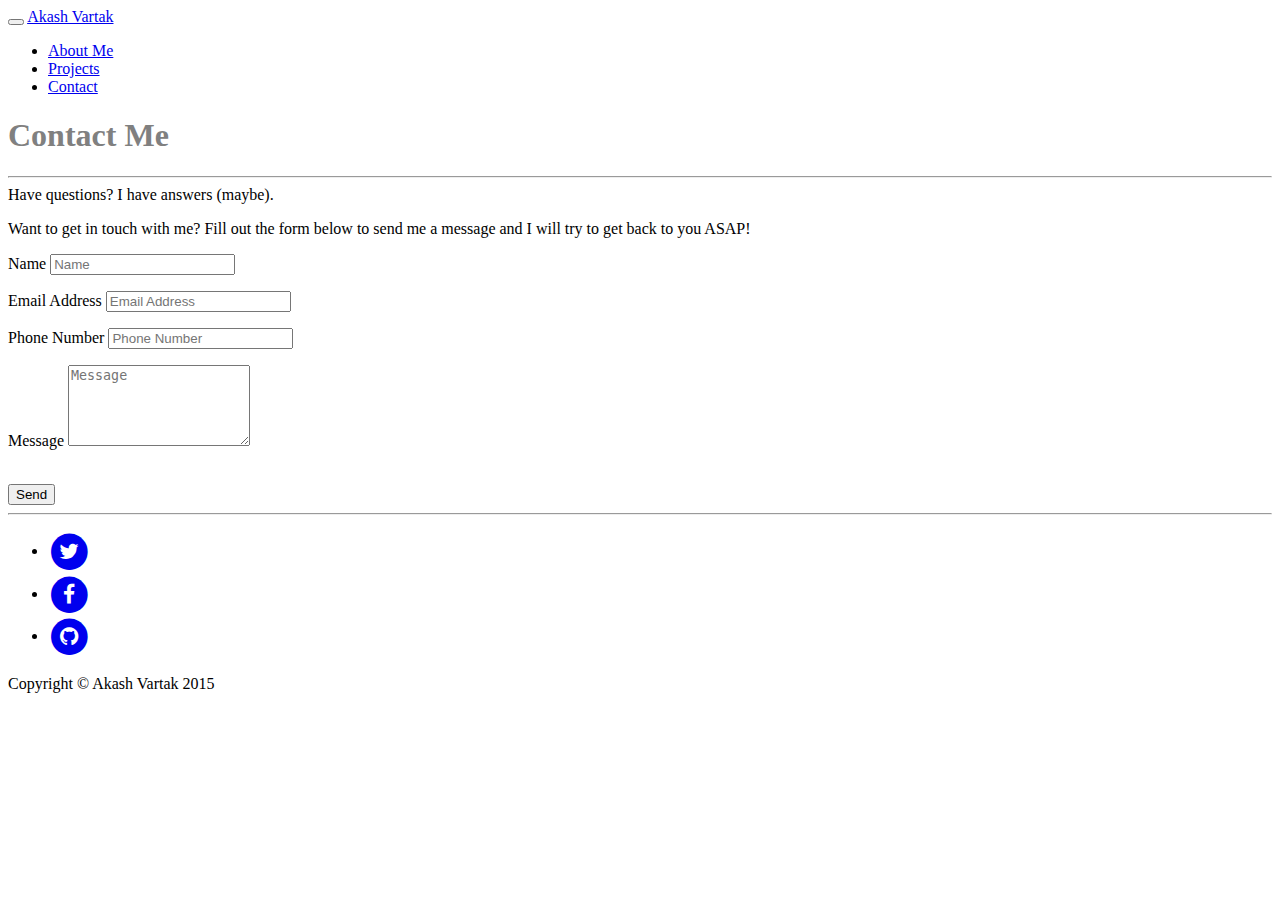
==== contact.html @ 38c2e5da "adding index, project, contact html files and updated readme." ====
<!DOCTYPE html>
<html lang="en">

<head>

    <meta charset="utf-8">
    <meta http-equiv="X-UA-Compatible" content="IE=edge">
    <meta name="viewport" content="width=device-width, initial-scale=1">
    <meta name="description" content="">
    <meta name="author" content="">

    <title>Contact Akash</title>

    <link href="css/bootstrap.min.css" rel="stylesheet">

    <link href="css/mycss.min.css" rel="stylesheet">

    <link href="css/animate.css" rel="stylesheet">

    <link href="http://maxcdn.bootstrapcdn.com/font-awesome/4.1.0/css/font-awesome.min.css" rel="stylesheet" type="text/css">
    <link href='http://fonts.googleapis.com/css?family=Lora:400,700,400italic,700italic' rel='stylesheet' type='text/css'>
    <link href='http://fonts.googleapis.com/css?family=Open+Sans:300italic,400italic,600italic,700italic,800italic,400,300,600,700,800' rel='stylesheet' type='text/css'>



</head>

<body>

    <nav class="navbar navbar-default navbar-custom navbar-fixed-top">
        <div class="container-fluid">
            <div class="navbar-header page-scroll">
                <button type="button" class="navbar-toggle" data-toggle="collapse" data-target="#bs-example-navbar-collapse-1">
                    <span class="sr-only">Toggle navigation</span>
                    <span class="icon-bar"></span>
                    <span class="icon-bar"></span>
                    <span class="icon-bar"></span>
                </button>
                <a class="navbar-brand animated wobble" href="index.html">Akash Vartak</a>
            </div>

            <div class="collapse navbar-collapse" id="bs-example-navbar-collapse-1">
                <ul class="nav navbar-nav navbar-right">
                    <li>
                        <a href="index.html" class="animated fadeInLeft">About Me</a>
                    </li>
                    <li>
                        <a href="projects.html" class="animated fadeInLeft">Projects</a>
                    </li>
                    <li>
                        <a href="contact.html" class="animated fadeInLeft">Contact</a>
                    </li>
                </ul>
            </div>
        </div>
    </nav>

    <header class="intro-header" style="background-image: url('img/contact-bg2.jpg')" id="homeheader2">
        <div class="container">
            <div class="row">
                <div class="col-lg-8 col-lg-offset-2 col-md-10 col-md-offset-1">
                    <div class="page-heading">
                        <h1 style="color:grey" class="animated swing">Contact Me</h1>
                        <hr class="small">
                        <span class="subheading" style="color:black">Have questions? I have answers (maybe).</span>
                    </div>
                </div>
            </div>
        </div>
    </header>

    <div class="container">
        <div class="row">
            <div class="col-lg-8 col-lg-offset-2 col-md-10 col-md-offset-1">
                <p>Want to get in touch with me? Fill out the form below to send me a message and I will try to get back to you ASAP!</p>
              
                <form name="sentMessage" id="contactForm" action="mail/contact_me.php" method="post" novalidate>
                    <div class="row control-group">
                        <div class="form-group col-xs-12 floating-label-form-group controls">
                            <label>Name</label>
                            <input type="text" class="form-control" placeholder="Name" id="name" required data-validation-required-message="Please enter your name.">
                            <p class="help-block text-danger"></p>
                        </div>
                    </div>
                    <div class="row control-group">
                        <div class="form-group col-xs-12 floating-label-form-group controls">
                            <label>Email Address</label>
                            <input type="email" class="form-control" placeholder="Email Address" id="email" required data-validation-required-message="Please enter your email address.">
                            <p class="help-block text-danger"></p>
                        </div>
                    </div>
                    <div class="row control-group">
                        <div class="form-group col-xs-12 floating-label-form-group controls">
                            <label>Phone Number</label>
                            <input type="tel" class="form-control" placeholder="Phone Number" id="phone" required data-validation-required-message="Please enter your phone number.">
                            <p class="help-block text-danger"></p>
                        </div>
                    </div>
                    <div class="row control-group">
                        <div class="form-group col-xs-12 floating-label-form-group controls">
                            <label>Message</label>
                            <textarea rows="5" class="form-control" placeholder="Message" id="message" required data-validation-required-message="Please enter a message."></textarea>
                            <p class="help-block text-danger"></p>
                        </div>
                    </div>
                    <br>
                    <div id="success"></div>
                    <div class="row">
                        <div class="form-group col-xs-12">
                            <button type="submit" class="btn btn-default">Send</button>
                        </div>
                    </div>
                </form>
            </div>
        </div>
    </div> 

    <hr>

    <!--<footer>-->
        <div class="container">
            <div class="row">
                <div class="col-lg-8 col-lg-offset-2 col-md-10 col-md-offset-1">
                    <ul class="list-inline text-center">
                        <li>
                            <a href="https://twitter.com/akash_vartak">
                                <span class="fa-stack fa-lg">
                                    <i class="fa fa-circle fa-stack-2x"></i>
                                    <i class="fa fa-twitter fa-stack-1x fa-inverse"></i>
                                </span>
                            </a>
                        </li>
                        <li>
                            <a href="https://www.facebook.com/akash.vartak.54">
                                <span class="fa-stack fa-lg">
                                    <i class="fa fa-circle fa-stack-2x"></i>
                                    <i class="fa fa-facebook fa-stack-1x fa-inverse"></i>
                                </span>
                            </a>
                        </li>
                        <li>
                            <a href="https://github.com/akash-vartak">
                                <span class="fa-stack fa-lg">
                                    <i class="fa fa-circle fa-stack-2x"></i>
                                    <i class="fa fa-github fa-stack-1x fa-inverse"></i>
                                </span>
                            </a>
                        </li>
                    </ul>
                    <p class="copyright text-muted">Copyright &copy; Akash Vartak 2015</p>
                </div>
            </div>
        </div>
    <!--</footer>-->

    <script src="js/jquery.js"></script>

    <script src="js/bootstrap.min.js"></script>

    <script src="js/myjs.min.js"></script>

</body>

</html>
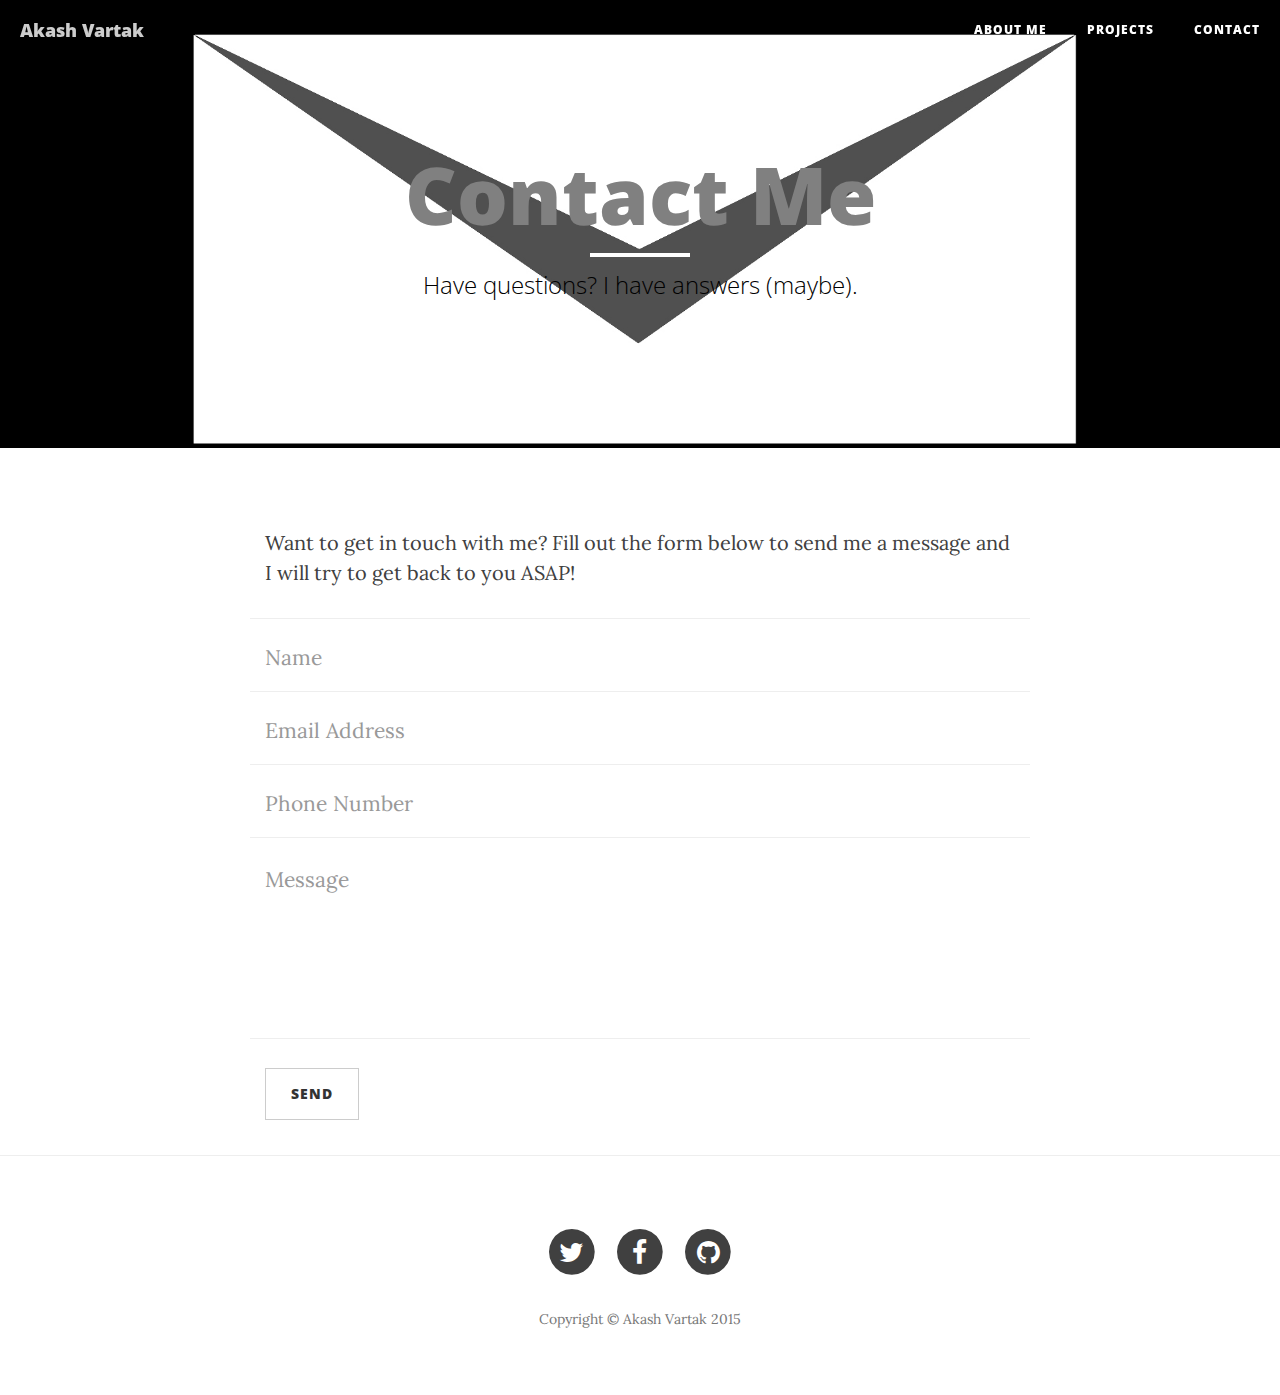
==== commit 7f03b385: "Added the source for the 'under construction' page. Also made changes." ====
--- a/contact.html
+++ b/contact.html
@@ -117,7 +117,7 @@
 
     <hr>
 
-    <!--<footer>-->
+    <footer>
         <div class="container">
             <div class="row">
                 <div class="col-lg-8 col-lg-offset-2 col-md-10 col-md-offset-1">
@@ -151,7 +151,7 @@
                 </div>
             </div>
         </div>
-    <!--</footer>-->
+    </footer>
 
     <script src="js/jquery.js"></script>
 
--- a/css/mycss.min.css
+++ b/css/mycss.min.css
@@ -0,0 +1,32 @@
+
+
+body{font-family:Lora,'Times New Roman',serif;font-size:20px;color:#404040}p{line-height:1.5;margin:30px 0}p a{text-decoration:underline}h1,h2,h3,h4,h5,h6{font-family:'Open Sans','Helvetica Neue',Helvetica,Arial,sans-serif;font-weight:800}a{color:#404040}a:hover,a:focus{color:#0085a1}a img:hover,a img:focus{cursor:zoom-in}blockquote{color:gray;font-style:italic}hr.small{max-width:100px;margin:15px auto;border-width:4px;border-color:#fff}.navbar-custom{position:absolute;top:0;left:0;width:100%;z-index:3;font-family:'Open Sans','Helvetica Neue',Helvetica,Arial,sans-serif}.navbar-custom .navbar-brand{font-weight:800}.navbar-custom .nav li a{text-transform:uppercase;font-size:12px;font-weight:800;letter-spacing:1px}@media only screen and (min-width:768px){.navbar-custom{background:0 0;border-bottom:1px solid transparent}.navbar-custom .navbar-brand{color:#fff;padding:20px}.navbar-custom .navbar-brand:hover,.navbar-custom .navbar-brand:focus{color:rgba(255,255,255,.8)}.navbar-custom .nav li a{color:#fff;padding:20px}.navbar-custom .nav li a:hover,.navbar-custom .nav li a:focus{color:rgba(255,255,255,.8)}}@media only screen and (min-width:1170px){.navbar-custom{-webkit-transition:background-color .3s;-moz-transition:background-color .3s;transition:background-color .3s;-webkit-transform:translate3d(0,0,0);-moz-transform:translate3d(0,0,0);-ms-transform:translate3d(0,0,0);-o-transform:translate3d(0,0,0);transform:translate3d(0,0,0);-webkit-backface-visibility:hidden;backface-visibility:hidden}.navbar-custom.is-fixed{position:fixed;top:-61px;background-color:rgba(255,255,255,.9);border-bottom:1px solid #f2f2f2;-webkit-transition:-webkit-transform .3s;-moz-transition:-moz-transform .3s;transition:transform .3s}.navbar-custom.is-fixed .navbar-brand{color:#404040}.navbar-custom.is-fixed .navbar-brand:hover,.navbar-custom.is-fixed .navbar-brand:focus{color:#0085a1}.navbar-custom.is-fixed .nav li a{color:#404040}.navbar-custom.is-fixed .nav li a:hover,.navbar-custom.is-fixed .nav li a:focus{color:#0085a1}.navbar-custom.is-visible{-webkit-transform:translate3d(0,100%,0);-moz-transform:translate3d(0,100%,0);-ms-transform:translate3d(0,100%,0);-o-transform:translate3d(0,100%,0);transform:translate3d(0,100%,0)}}.intro-header{background-color:gray;background:no-repeat center center;background-attachment:scroll;-webkit-background-size:cover;-moz-background-size:cover;background-size:cover;-o-background-size:cover;margin-bottom:50px}.intro-header .site-heading,.intro-header .post-heading,.intro-header .page-heading{padding:100px 0 50px;color:#fff}@media only screen and (min-width:768px){.intro-header .site-heading,.intro-header .post-heading,.intro-header .page-heading{padding:150px 0}}.intro-header .site-heading,.intro-header .page-heading{text-align:center}.intro-header .site-heading h1,.intro-header .page-heading h1{margin-top:0;font-size:50px}.intro-header .site-heading .subheading,.intro-header .page-heading .subheading{font-size:24px;line-height:1.1;display:block;font-family:'Open Sans','Helvetica Neue',Helvetica,Arial,sans-serif;font-weight:300;margin:10px 0 0}@media only screen and (min-width:768px){.intro-header .site-heading h1,.intro-header .page-heading h1{font-size:80px}}.intro-header .post-heading h1{font-size:35px}.intro-header .post-heading .subheading,.intro-header .post-heading .meta{line-height:1.1;display:block}.intro-header .post-heading .subheading{font-family:'Open Sans','Helvetica Neue',Helvetica,Arial,sans-serif;font-size:24px;margin:10px 0 30px;font-weight:600}.intro-header .post-heading .meta{font-family:Lora,'Times New Roman',serif;font-style:italic;font-weight:300;font-size:20px}.intro-header .post-heading .meta a{color:#fff}@media only screen and (min-width:768px){.intro-header .post-heading h1{font-size:55px}.intro-header .post-heading .subheading{font-size:30px}}.post-preview>a{color:#404040}.post-preview>a:hover,.post-preview>a:focus{text-decoration:none;color:#0085a1}.post-preview>a>.post-title{font-size:30px;margin-top:30px;margin-bottom:10px}.post-preview>a>.post-subtitle{margin:0;font-weight:300;margin-bottom:10px}.post-preview>.post-meta{color:gray;font-size:18px;font-style:italic;margin-top:0}.post-preview>.post-meta>a{text-decoration:none;color:#404040}.post-preview>.post-meta>a:hover,.post-preview>.post-meta>a:focus{color:#0085a1;text-decoration:underline}@media only screen and (min-width:768px){.post-preview>a>.post-title{font-size:36px}}.section-heading{font-size:36px;margin-top:60px;font-weight:700}.caption{text-align:center;font-size:14px;padding:10px;font-style:italic;margin:0;display:block;border-bottom-right-radius:5px;border-bottom-left-radius:5px}footer{padding:50px 0 65px}footer .list-inline{margin:0;padding:0}footer .copyright{font-size:14px;text-align:center;margin-bottom:0}.floating-label-form-group{font-size:14px;position:relative;margin-bottom:0;padding-bottom:.5em;border-bottom:1px solid #eee}.floating-label-form-group input,.floating-label-form-group textarea{z-index:1;position:relative;padding-right:0;padding-left:0;border:none;border-radius:0;font-size:1.5em;background:0 0;box-shadow:none!important;resize:none}.floating-label-form-group label{display:block;z-index:0;position:relative;top:2em;margin:0;font-size:.85em;line-height:1.764705882em;vertical-align:middle;vertical-align:baseline;opacity:0;-webkit-transition:top .3s ease,opacity .3s ease;-moz-transition:top .3s ease,opacity .3s ease;-ms-transition:top .3s ease,opacity .3s ease;transition:top .3s ease,opacity .3s ease}.floating-label-form-group::not(:first-child){padding-left:14px;border-left:1px solid #eee}.floating-label-form-group-with-value label{top:0;opacity:1}.floating-label-form-group-with-focus label{color:#0085a1}form .row:first-child .floating-label-form-group{border-top:1px solid #eee}.btn{font-family:'Open Sans','Helvetica Neue',Helvetica,Arial,sans-serif;text-transform:uppercase;font-size:14px;font-weight:800;letter-spacing:1px;border-radius:0;padding:15px 25px}.btn-lg{font-size:16px;padding:25px 35px}.btn-default:hover,.btn-default:focus{background-color:#0085a1;border:1px solid #0085a1;color:#fff}.pager{margin:20px 0 0}.pager li>a,.pager li>span{font-family:'Open Sans','Helvetica Neue',Helvetica,Arial,sans-serif;text-transform:uppercase;font-size:14px;font-weight:800;letter-spacing:1px;padding:15px 25px;background-color:#fff;border-radius:0}.pager li>a:hover,.pager li>a:focus{color:#fff;background-color:#0085a1;border:1px solid #0085a1}.pager .disabled>a,.pager .disabled>a:hover,.pager .disabled>a:focus,.pager .disabled>span{color:gray;background-color:#404040;cursor:not-allowed}::-moz-selection{color:#fff;text-shadow:none;background:#0085a1}::selection{color:#fff;text-shadow:none;background:#0085a1}img::selection{color:#fff;background:0 0}img::-moz-selection{color:#fff;background:0 0}body{webkit-tap-highlight-color:#0085a1}
+
+
+
+#homeheader{
+    
+    background: fixed;
+}
+
+#homeheader2{
+    background: fixed;
+    background-size: contain;
+}
+
+
+
+video#bgvid { 
+    position: fixed;
+    top: 50%;
+    left: 50%;
+    min-width: 100%;
+    min-height: 100%;
+    width: auto;
+    height: auto;
+    z-index: -100;
+    -webkit-transform: translateX(-50%) translateY(-50%);
+    transform: translateX(-50%) translateY(-50%);
+    background: url(polina.jpg) no-repeat;
+    background-size: cover; 
+}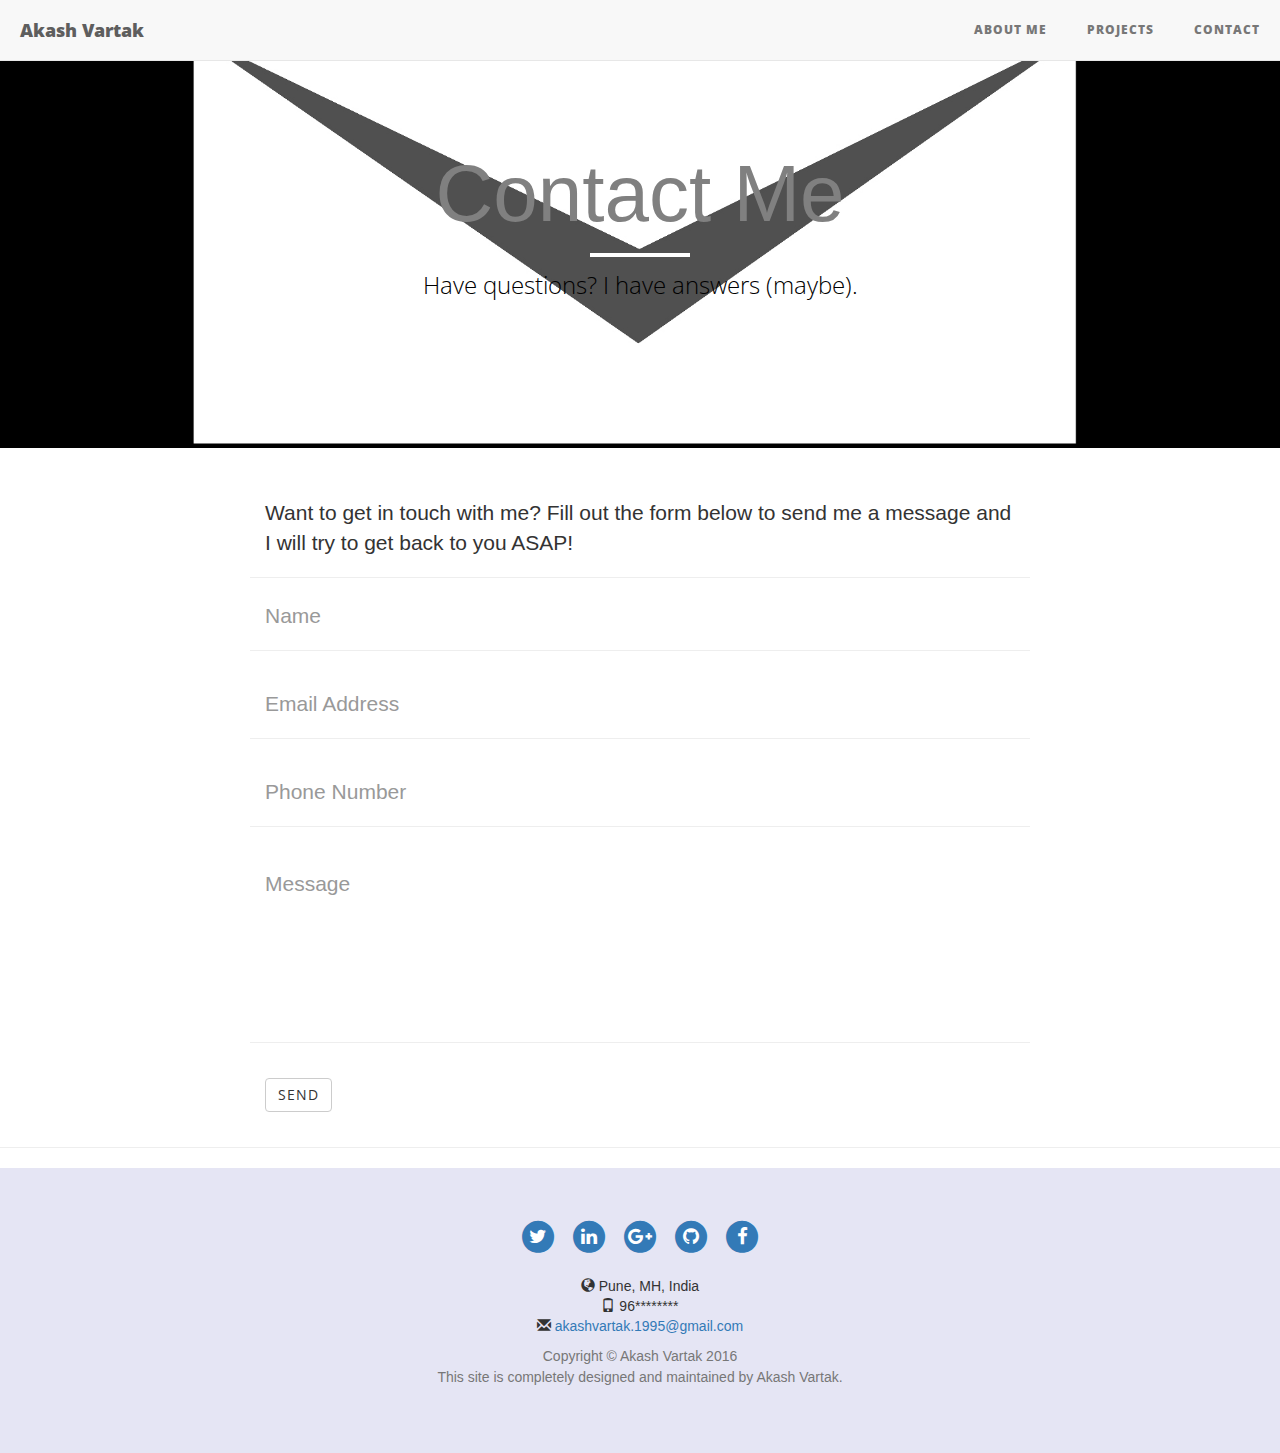
==== commit fe750ff9: "updated portfolio" ====
--- a/contact.html
+++ b/contact.html
@@ -17,6 +17,9 @@
 
     <link href="css/animate.css" rel="stylesheet">
 
+    <link rel="stylesheet" href="css/bootstrap.css">
+    <link rel="stylesheet" href="css/animate.css">
+    
     <link href="http://maxcdn.bootstrapcdn.com/font-awesome/4.1.0/css/font-awesome.min.css" rel="stylesheet" type="text/css">
     <link href='http://fonts.googleapis.com/css?family=Lora:400,700,400italic,700italic' rel='stylesheet' type='text/css'>
     <link href='http://fonts.googleapis.com/css?family=Open+Sans:300italic,400italic,600italic,700italic,800italic,400,300,600,700,800' rel='stylesheet' type='text/css'>
@@ -72,7 +75,8 @@
     <div class="container">
         <div class="row">
             <div class="col-lg-8 col-lg-offset-2 col-md-10 col-md-offset-1">
-                <p>Want to get in touch with me? Fill out the form below to send me a message and I will try to get back to you ASAP!</p>
+                <div class="center">
+                <p class="lead">Want to get in touch with me? Fill out the form below to send me a message and I will try to get back to you ASAP!</p></div>
               
                 <form name="sentMessage" id="contactForm" action="mail/contact_me.php" method="post" novalidate>
                     <div class="row control-group">
@@ -117,7 +121,7 @@
 
     <hr>
 
-    <footer>
+    <footer style="background:rgba(0, 0, 150, 0.1)">
         <div class="container">
             <div class="row">
                 <div class="col-lg-8 col-lg-offset-2 col-md-10 col-md-offset-1">
@@ -131,10 +135,18 @@
                             </a>
                         </li>
                         <li>
-                            <a href="https://www.facebook.com/akash.vartak.54">
+                            <a href="https://in.linkedin.com/in/akash-vartak-b670a9102">
                                 <span class="fa-stack fa-lg">
                                     <i class="fa fa-circle fa-stack-2x"></i>
-                                    <i class="fa fa-facebook fa-stack-1x fa-inverse"></i>
+                                    <i class="fa fa-linkedin fa-stack-1x fa-inverse"></i>
+                                </span>
+                            </a>
+                        </li>
+                        <li>
+                            <a href="https://plus.google.com/u/0/+AkashVartak1995/posts">
+                                <span class="fa-stack fa-lg">
+                                    <i class="fa fa-circle fa-stack-2x"></i>
+                                    <i class="fa fa-google-plus fa-stack-1x fa-inverse"></i>
                                 </span>
                             </a>
                         </li>
@@ -146,8 +158,23 @@
                                 </span>
                             </a>
                         </li>
+                        <li>
+                            <a href="https://www.facebook.com/akash.vartak.54">
+                                <span class="fa-stack fa-lg">
+                                    <i class="fa fa-circle fa-stack-2x"></i>
+                                    <i class="fa fa-facebook fa-stack-1x fa-inverse"></i>
+                                </span>
+                            </a>
+                        </li>
                     </ul>
-                    <p class="copyright text-muted">Copyright &copy; Akash Vartak 2015</p>
+                    <br>
+                    <ul class='list-unstyled text-center'>
+                            <li><i class='glyphicon glyphicon-globe'></i> Pune, MH, India<li>
+                            <li><i class='glyphicon glyphicon-phone'></i> 96********<li>
+                            <li><i class='glyphicon glyphicon-envelope'></i> <a href='mailto:#'>akashvartak.1995@gmail.com</a><li>
+                        </ul>
+                        <p class="copyright text-muted">Copyright &copy; Akash Vartak 2016</p>
+                        <p class="copyright text-muted">This site is completely designed and maintained by Akash Vartak.</p>
                 </div>
             </div>
         </div>
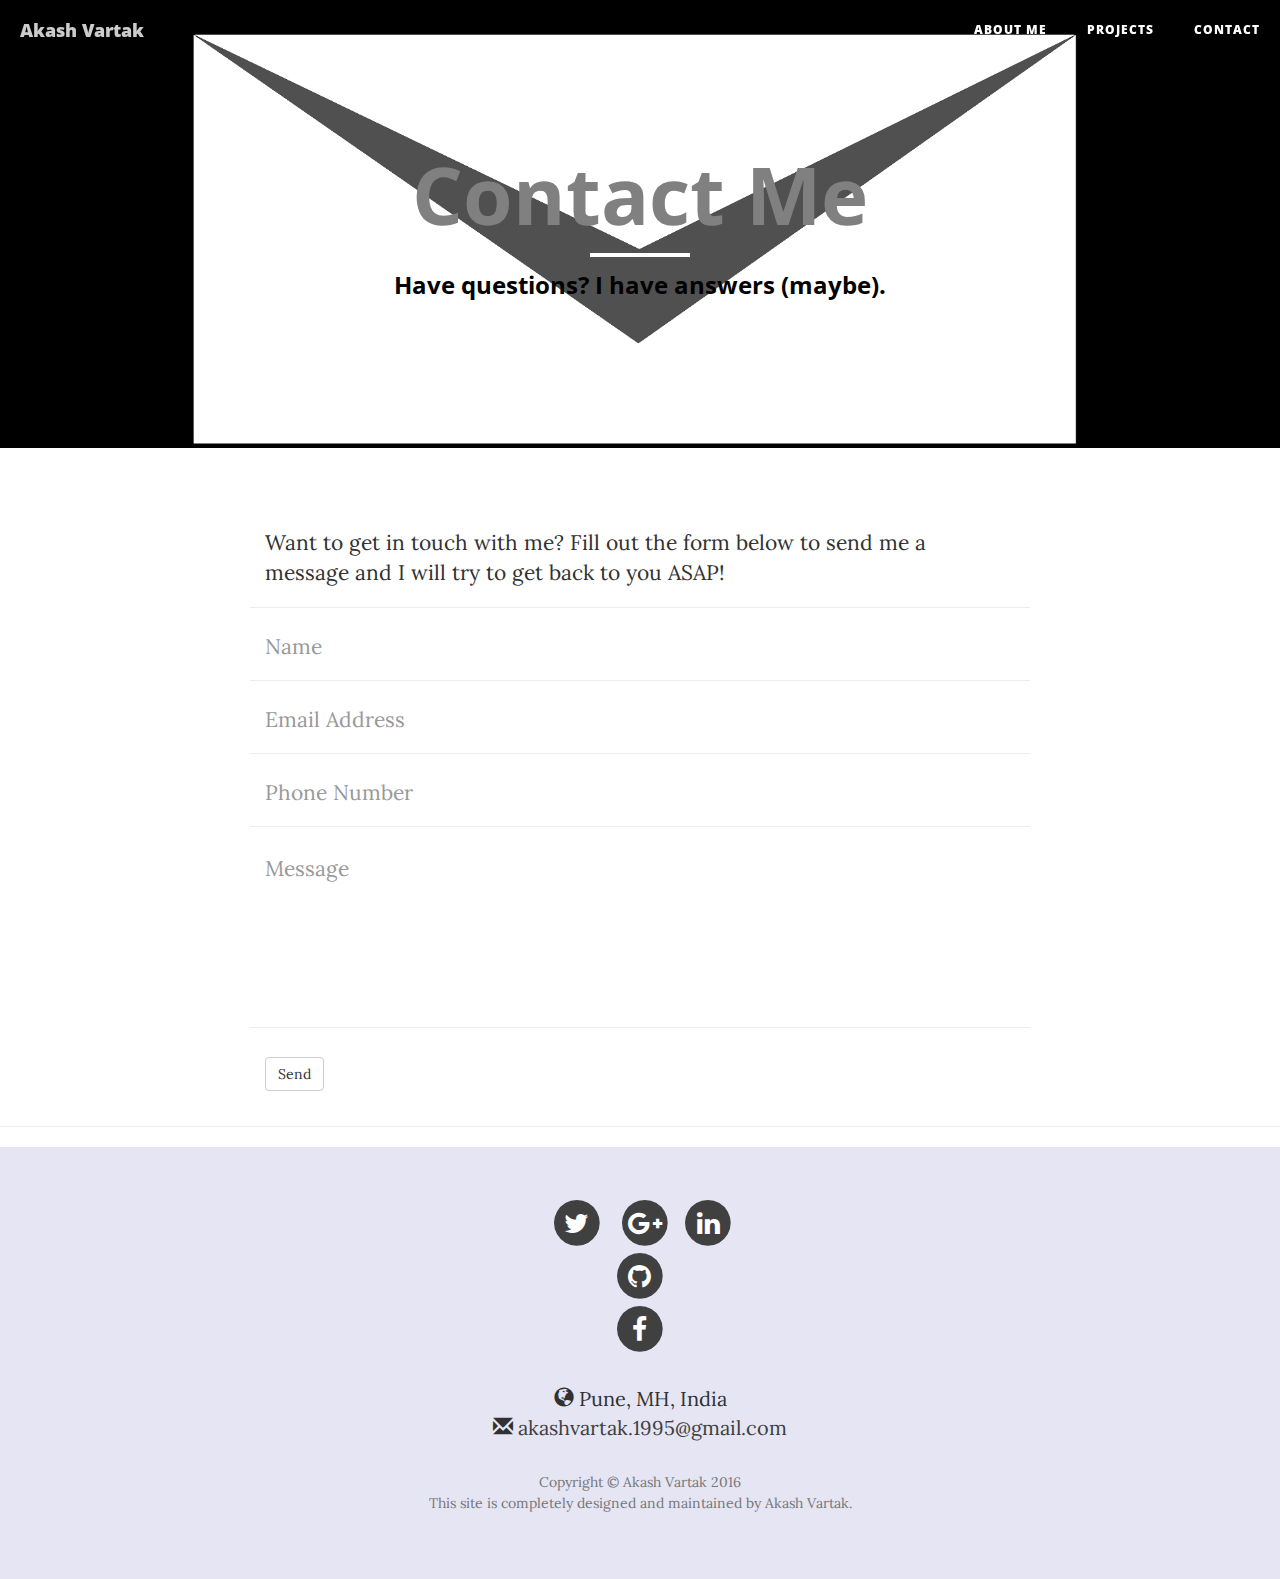
==== commit d2b0884d: "updated files" ====
--- a/contact.html
+++ b/contact.html
@@ -14,11 +14,10 @@
     <link href="css/bootstrap.min.css" rel="stylesheet">
 
     <link href="css/mycss.min.css" rel="stylesheet">
+    <link href="css/mycss2.css" rel="stylesheet"> 
 
     <link href="css/animate.css" rel="stylesheet">
 
-    <link rel="stylesheet" href="css/bootstrap.css">
-    <link rel="stylesheet" href="css/animate.css">
     
     <link href="http://maxcdn.bootstrapcdn.com/font-awesome/4.1.0/css/font-awesome.min.css" rel="stylesheet" type="text/css">
     <link href='http://fonts.googleapis.com/css?family=Lora:400,700,400italic,700italic' rel='stylesheet' type='text/css'>
@@ -63,9 +62,9 @@
             <div class="row">
                 <div class="col-lg-8 col-lg-offset-2 col-md-10 col-md-offset-1">
                     <div class="page-heading">
-                        <h1 style="color:grey" class="animated swing">Contact Me</h1>
+                        <h1 style="color:grey" class="animated swing"><strong>Contact Me</strong></h1>
                         <hr class="small">
-                        <span class="subheading" style="color:black">Have questions? I have answers (maybe).</span>
+                        <span class="subheading" style="color:black"><strong>Have questions? I have answers (maybe).</strong></span>
                     </div>
                 </div>
             </div>
@@ -126,7 +125,7 @@
             <div class="row">
                 <div class="col-lg-8 col-lg-offset-2 col-md-10 col-md-offset-1">
                     <ul class="list-inline text-center">
-                        <li>
+                        <li id="iconsa">
                             <a href="https://twitter.com/akash_vartak">
                                 <span class="fa-stack fa-lg">
                                     <i class="fa fa-circle fa-stack-2x"></i>
@@ -134,7 +133,15 @@
                                 </span>
                             </a>
                         </li>
-                        <li>
+                        <li id="iconsa">
+                            <a href="https://plus.google.com/u/0/+AkashVartak1995/posts">
+                                <span class="fa-stack fa-lg">
+                                    <i class="fa fa-circle fa-stack-2x"></i>
+                                    <i class="fa fa-google-plus fa-stack-1x fa-inverse"></i>
+                                </span>
+                            </a>
+                        </li>
+                        <l id="iconsa"i>
                             <a href="https://in.linkedin.com/in/akash-vartak-b670a9102">
                                 <span class="fa-stack fa-lg">
                                     <i class="fa fa-circle fa-stack-2x"></i>
@@ -142,15 +149,7 @@
                                 </span>
                             </a>
                         </li>
-                        <li>
-                            <a href="https://plus.google.com/u/0/+AkashVartak1995/posts">
-                                <span class="fa-stack fa-lg">
-                                    <i class="fa fa-circle fa-stack-2x"></i>
-                                    <i class="fa fa-google-plus fa-stack-1x fa-inverse"></i>
-                                </span>
-                            </a>
-                        </li>
-                        <li>
+                        <li id="iconsa">
                             <a href="https://github.com/akash-vartak">
                                 <span class="fa-stack fa-lg">
                                     <i class="fa fa-circle fa-stack-2x"></i>
@@ -158,7 +157,7 @@
                                 </span>
                             </a>
                         </li>
-                        <li>
+                        <li id="iconsa">
                             <a href="https://www.facebook.com/akash.vartak.54">
                                 <span class="fa-stack fa-lg">
                                     <i class="fa fa-circle fa-stack-2x"></i>
@@ -170,11 +169,9 @@
                     <br>
                     <ul class='list-unstyled text-center'>
                             <li><i class='glyphicon glyphicon-globe'></i> Pune, MH, India<li>
-                            <li><i class='glyphicon glyphicon-phone'></i> 96********<li>
                             <li><i class='glyphicon glyphicon-envelope'></i> <a href='mailto:#'>akashvartak.1995@gmail.com</a><li>
                         </ul>
-                        <p class="copyright text-muted">Copyright &copy; Akash Vartak 2016</p>
-                        <p class="copyright text-muted">This site is completely designed and maintained by Akash Vartak.</p>
+                        <p class="copyright text-muted">Copyright &copy; Akash Vartak 2016<br>This site is completely designed and maintained by Akash Vartak.</p>
                 </div>
             </div>
         </div>
--- a/css/mycss.min.css
+++ b/css/mycss.min.css
@@ -1,6 +1,6 @@
 
 
-body{font-family:Lora,'Times New Roman',serif;font-size:20px;color:#404040}p{line-height:1.5;margin:30px 0}p a{text-decoration:underline}h1,h2,h3,h4,h5,h6{font-family:'Open Sans','Helvetica Neue',Helvetica,Arial,sans-serif;font-weight:800}a{color:#404040}a:hover,a:focus{color:#0085a1}a img:hover,a img:focus{cursor:zoom-in}blockquote{color:gray;font-style:italic}hr.small{max-width:100px;margin:15px auto;border-width:4px;border-color:#fff}.navbar-custom{position:absolute;top:0;left:0;width:100%;z-index:3;font-family:'Open Sans','Helvetica Neue',Helvetica,Arial,sans-serif}.navbar-custom .navbar-brand{font-weight:800}.navbar-custom .nav li a{text-transform:uppercase;font-size:12px;font-weight:800;letter-spacing:1px}@media only screen and (min-width:768px){.navbar-custom{background:0 0;border-bottom:1px solid transparent}.navbar-custom .navbar-brand{color:#fff;padding:20px}.navbar-custom .navbar-brand:hover,.navbar-custom .navbar-brand:focus{color:rgba(255,255,255,.8)}.navbar-custom .nav li a{color:#fff;padding:20px}.navbar-custom .nav li a:hover,.navbar-custom .nav li a:focus{color:rgba(255,255,255,.8)}}@media only screen and (min-width:1170px){.navbar-custom{-webkit-transition:background-color .3s;-moz-transition:background-color .3s;transition:background-color .3s;-webkit-transform:translate3d(0,0,0);-moz-transform:translate3d(0,0,0);-ms-transform:translate3d(0,0,0);-o-transform:translate3d(0,0,0);transform:translate3d(0,0,0);-webkit-backface-visibility:hidden;backface-visibility:hidden}.navbar-custom.is-fixed{position:fixed;top:-61px;background-color:rgba(255,255,255,.9);border-bottom:1px solid #f2f2f2;-webkit-transition:-webkit-transform .3s;-moz-transition:-moz-transform .3s;transition:transform .3s}.navbar-custom.is-fixed .navbar-brand{color:#404040}.navbar-custom.is-fixed .navbar-brand:hover,.navbar-custom.is-fixed .navbar-brand:focus{color:#0085a1}.navbar-custom.is-fixed .nav li a{color:#404040}.navbar-custom.is-fixed .nav li a:hover,.navbar-custom.is-fixed .nav li a:focus{color:#0085a1}.navbar-custom.is-visible{-webkit-transform:translate3d(0,100%,0);-moz-transform:translate3d(0,100%,0);-ms-transform:translate3d(0,100%,0);-o-transform:translate3d(0,100%,0);transform:translate3d(0,100%,0)}}.intro-header{background-color:gray;background:no-repeat center center;background-attachment:scroll;-webkit-background-size:cover;-moz-background-size:cover;background-size:cover;-o-background-size:cover;margin-bottom:50px}.intro-header .site-heading,.intro-header .post-heading,.intro-header .page-heading{padding:100px 0 50px;color:#fff}@media only screen and (min-width:768px){.intro-header .site-heading,.intro-header .post-heading,.intro-header .page-heading{padding:150px 0}}.intro-header .site-heading,.intro-header .page-heading{text-align:center}.intro-header .site-heading h1,.intro-header .page-heading h1{margin-top:0;font-size:50px}.intro-header .site-heading .subheading,.intro-header .page-heading .subheading{font-size:24px;line-height:1.1;display:block;font-family:'Open Sans','Helvetica Neue',Helvetica,Arial,sans-serif;font-weight:300;margin:10px 0 0}@media only screen and (min-width:768px){.intro-header .site-heading h1,.intro-header .page-heading h1{font-size:80px}}.intro-header .post-heading h1{font-size:35px}.intro-header .post-heading .subheading,.intro-header .post-heading .meta{line-height:1.1;display:block}.intro-header .post-heading .subheading{font-family:'Open Sans','Helvetica Neue',Helvetica,Arial,sans-serif;font-size:24px;margin:10px 0 30px;font-weight:600}.intro-header .post-heading .meta{font-family:Lora,'Times New Roman',serif;font-style:italic;font-weight:300;font-size:20px}.intro-header .post-heading .meta a{color:#fff}@media only screen and (min-width:768px){.intro-header .post-heading h1{font-size:55px}.intro-header .post-heading .subheading{font-size:30px}}.post-preview>a{color:#404040}.post-preview>a:hover,.post-preview>a:focus{text-decoration:none;color:#0085a1}.post-preview>a>.post-title{font-size:30px;margin-top:30px;margin-bottom:10px}.post-preview>a>.post-subtitle{margin:0;font-weight:300;margin-bottom:10px}.post-preview>.post-meta{color:gray;font-size:18px;font-style:italic;margin-top:0}.post-preview>.post-meta>a{text-decoration:none;color:#404040}.post-preview>.post-meta>a:hover,.post-preview>.post-meta>a:focus{color:#0085a1;text-decoration:underline}@media only screen and (min-width:768px){.post-preview>a>.post-title{font-size:36px}}.section-heading{font-size:36px;margin-top:60px;font-weight:700}.caption{text-align:center;font-size:14px;padding:10px;font-style:italic;margin:0;display:block;border-bottom-right-radius:5px;border-bottom-left-radius:5px}footer{padding:50px 0 65px}footer .list-inline{margin:0;padding:0}footer .copyright{font-size:14px;text-align:center;margin-bottom:0}.floating-label-form-group{font-size:14px;position:relative;margin-bottom:0;padding-bottom:.5em;border-bottom:1px solid #eee}.floating-label-form-group input,.floating-label-form-group textarea{z-index:1;position:relative;padding-right:0;padding-left:0;border:none;border-radius:0;font-size:1.5em;background:0 0;box-shadow:none!important;resize:none}.floating-label-form-group label{display:block;z-index:0;position:relative;top:2em;margin:0;font-size:.85em;line-height:1.764705882em;vertical-align:middle;vertical-align:baseline;opacity:0;-webkit-transition:top .3s ease,opacity .3s ease;-moz-transition:top .3s ease,opacity .3s ease;-ms-transition:top .3s ease,opacity .3s ease;transition:top .3s ease,opacity .3s ease}.floating-label-form-group::not(:first-child){padding-left:14px;border-left:1px solid #eee}.floating-label-form-group-with-value label{top:0;opacity:1}.floating-label-form-group-with-focus label{color:#0085a1}form .row:first-child .floating-label-form-group{border-top:1px solid #eee}.btn{font-family:'Open Sans','Helvetica Neue',Helvetica,Arial,sans-serif;text-transform:uppercase;font-size:14px;font-weight:800;letter-spacing:1px;border-radius:0;padding:15px 25px}.btn-lg{font-size:16px;padding:25px 35px}.btn-default:hover,.btn-default:focus{background-color:#0085a1;border:1px solid #0085a1;color:#fff}.pager{margin:20px 0 0}.pager li>a,.pager li>span{font-family:'Open Sans','Helvetica Neue',Helvetica,Arial,sans-serif;text-transform:uppercase;font-size:14px;font-weight:800;letter-spacing:1px;padding:15px 25px;background-color:#fff;border-radius:0}.pager li>a:hover,.pager li>a:focus{color:#fff;background-color:#0085a1;border:1px solid #0085a1}.pager .disabled>a,.pager .disabled>a:hover,.pager .disabled>a:focus,.pager .disabled>span{color:gray;background-color:#404040;cursor:not-allowed}::-moz-selection{color:#fff;text-shadow:none;background:#0085a1}::selection{color:#fff;text-shadow:none;background:#0085a1}img::selection{color:#fff;background:0 0}img::-moz-selection{color:#fff;background:0 0}body{webkit-tap-highlight-color:#0085a1}
+body{font-family:Lora,'Times New Roman',serif;font-size:20px;color:#313131}p{line-height:1.5;margin:30px 0}p a{text-decoration:underline}h1,h2,h3,h4,h5,h6{font-family:'Open Sans','Helvetica Neue',Helvetica,Arial,sans-serif;font-weight:800}a{color:#404040}a:hover,a:focus{color:#0085a1}a img:hover,a img:focus{cursor:zoom-in}blockquote{color:gray;font-style:italic}hr.small{max-width:100px;margin:15px auto;border-width:4px;border-color:#fff}.navbar-custom{position:absolute;top:0;left:0;width:100%;z-index:3;font-family:'Open Sans','Helvetica Neue',Helvetica,Arial,sans-serif}.navbar-custom .navbar-brand{font-weight:800}.navbar-custom .nav li a{text-transform:uppercase;font-size:12px;font-weight:800;letter-spacing:1px}@media only screen and (min-width:768px){.navbar-custom{background:0 0;border-bottom:1px solid transparent}.navbar-custom .navbar-brand{color:#fff;padding:20px}.navbar-custom .navbar-brand:hover,.navbar-custom .navbar-brand:focus{color:rgba(255,255,255,.8)}.navbar-custom .nav li a{color:#fff;padding:20px}.navbar-custom .nav li a:hover,.navbar-custom .nav li a:focus{color:rgba(255,255,255,.8)}}@media only screen and (min-width:1170px){.navbar-custom{-webkit-transition:background-color .3s;-moz-transition:background-color .3s;transition:background-color .3s;-webkit-transform:translate3d(0,0,0);-moz-transform:translate3d(0,0,0);-ms-transform:translate3d(0,0,0);-o-transform:translate3d(0,0,0);transform:translate3d(0,0,0);-webkit-backface-visibility:hidden;backface-visibility:hidden}.navbar-custom.is-fixed{position:fixed;top:-61px;background-color:rgba(255,255,255,.9);border-bottom:1px solid #f2f2f2;-webkit-transition:-webkit-transform .3s;-moz-transition:-moz-transform .3s;transition:transform .3s}.navbar-custom.is-fixed .navbar-brand{color:#404040}.navbar-custom.is-fixed .navbar-brand:hover,.navbar-custom.is-fixed .navbar-brand:focus{color:#0085a1}.navbar-custom.is-fixed .nav li a{color:#404040}.navbar-custom.is-fixed .nav li a:hover,.navbar-custom.is-fixed .nav li a:focus{color:#0085a1}.navbar-custom.is-visible{-webkit-transform:translate3d(0,100%,0);-moz-transform:translate3d(0,100%,0);-ms-transform:translate3d(0,100%,0);-o-transform:translate3d(0,100%,0);transform:translate3d(0,100%,0)}}.intro-header{background-color:gray;background:no-repeat center center;background-attachment:scroll;-webkit-background-size:cover;-moz-background-size:cover;background-size:cover;-o-background-size:cover;margin-bottom:50px}.intro-header .site-heading,.intro-header .post-heading,.intro-header .page-heading{padding:100px 0 50px;color:#fff}@media only screen and (min-width:768px){.intro-header .site-heading,.intro-header .post-heading,.intro-header .page-heading{padding:150px 0}}.intro-header .site-heading,.intro-header .page-heading{text-align:center}.intro-header .site-heading h1,.intro-header .page-heading h1{margin-top:0;font-size:50px}.intro-header .site-heading .subheading,.intro-header .page-heading .subheading{font-size:24px;line-height:1.1;display:block;font-family:'Open Sans','Helvetica Neue',Helvetica,Arial,sans-serif;font-weight:300;margin:10px 0 0}@media only screen and (min-width:768px){.intro-header .site-heading h1,.intro-header .page-heading h1{font-size:80px}}.intro-header .post-heading h1{font-size:35px}.intro-header .post-heading .subheading,.intro-header .post-heading .meta{line-height:1.1;display:block}.intro-header .post-heading .subheading{font-family:'Open Sans','Helvetica Neue',Helvetica,Arial,sans-serif;font-size:24px;margin:10px 0 30px;font-weight:600}.intro-header .post-heading .meta{font-family:Lora,'Times New Roman',serif;font-style:italic;font-weight:300;font-size:20px}.intro-header .post-heading .meta a{color:#fff}@media only screen and (min-width:768px){.intro-header .post-heading h1{font-size:55px}.intro-header .post-heading .subheading{font-size:30px}}.post-preview>a{color:#404040}.post-preview>a:hover,.post-preview>a:focus{text-decoration:none;color:#0085a1}.post-preview>a>.post-title{font-size:30px;margin-top:30px;margin-bottom:10px}.post-preview>a>.post-subtitle{margin:0;font-weight:300;margin-bottom:10px}.post-preview>.post-meta{color:gray;font-size:18px;font-style:italic;margin-top:0}.post-preview>.post-meta>a{text-decoration:none;color:#404040}.post-preview>.post-meta>a:hover,.post-preview>.post-meta>a:focus{color:#0085a1;text-decoration:underline}@media only screen and (min-width:768px){.post-preview>a>.post-title{font-size:36px}}.section-heading{font-size:36px;margin-top:60px;font-weight:700}.caption{text-align:center;font-size:14px;padding:10px;font-style:italic;margin:0;display:block;border-bottom-right-radius:5px;border-bottom-left-radius:5px}footer{padding:50px 0 65px}footer .list-inline{margin:0;padding:0}footer .copyright{font-size:14px;text-align:center;margin-bottom:0}.floating-label-form-group{font-size:14px;position:relative;margin-bottom:0;padding-bottom:.5em;border-bottom:1px solid #eee}.floating-label-form-group input,.floating-label-form-group textarea{z-index:1;position:relative;padding-right:0;padding-left:0;border:none;border-radius:0;font-size:1.5em;background:0 0;box-shadow:none!important;resize:none}.floating-label-form-group label{display:block;z-index:0;position:relative;top:2em;margin:0;font-size:.85em;line-height:1.764705882em;vertical-align:middle;vertical-align:baseline;opacity:0;-webkit-transition:top .3s ease,opacity .3s ease;-moz-transition:top .3s ease,opacity .3s ease;-ms-transition:top .3s ease,opacity .3s ease;transition:top .3s ease,opacity .3s ease}.floating-label-form-group::not(:first-child){padding-left:14px;border-left:1px solid #eee}.floating-label-form-group-with-value label{top:0;opacity:1}.floating-label-form-group-with-focus label{color:#0085a1}form .row:first-child .floating-label-form-group{border-top:1px solid #eee}.btne{font-family:'Open Sans','Helvetica Neue',Helvetica,Arial,sans-serif;text-transform:uppercase;font-size:14px;font-weight:800;letter-spacing:1px;border-radius:0;padding:15px 25px}.btn-lg{font-size:16px;padding:25px 35px}.btn-default:hover,.btn-default:focus{background-color:#0085a1;border:1px solid #0085a1;color:#fff}.pager{margin:20px 0 0}.pager li>a,.pager li>span{font-family:'Open Sans','Helvetica Neue',Helvetica,Arial,sans-serif;text-transform:uppercase;font-size:14px;font-weight:800;letter-spacing:1px;padding:15px 25px;background-color:#fff;border-radius:0}.pager li>a:hover,.pager li>a:focus{color:#fff;background-color:#0085a1;border:1px solid #0085a1}.pager .disabled>a,.pager .disabled>a:hover,.pager .disabled>a:focus,.pager .disabled>span{color:gray;background-color:#404040;cursor:not-allowed}::-moz-selection{color:#fff;text-shadow:none;background:#0085a1}::selection{color:#fff;text-shadow:none;background:#0085a1}img::selection{color:#fff;background:0 0}img::-moz-selection{color:#fff;background:0 0}body{webkit-tap-highlight-color:#0085a1}
 
 
 
--- a/css/mycss2.css
+++ b/css/mycss2.css
@@ -0,0 +1,17 @@
+#iconsa {
+    /* Firefox */
+    -moz-transition: all 0.7s ease;
+    /* WebKit */
+    -webkit-transition: all 0.7s ease;
+    /* Opera */
+    -o-transition: all 0.7s ease;
+    /* Standard */
+    transition: all 0.7s ease;
+}
+
+#iconsa:hover{
+  -webkit-transform: scale(1.5);
+  -moz-transform: scale(1.5);
+  -ms-transform: scale(1.5);
+  transform: scale(1.5);
+}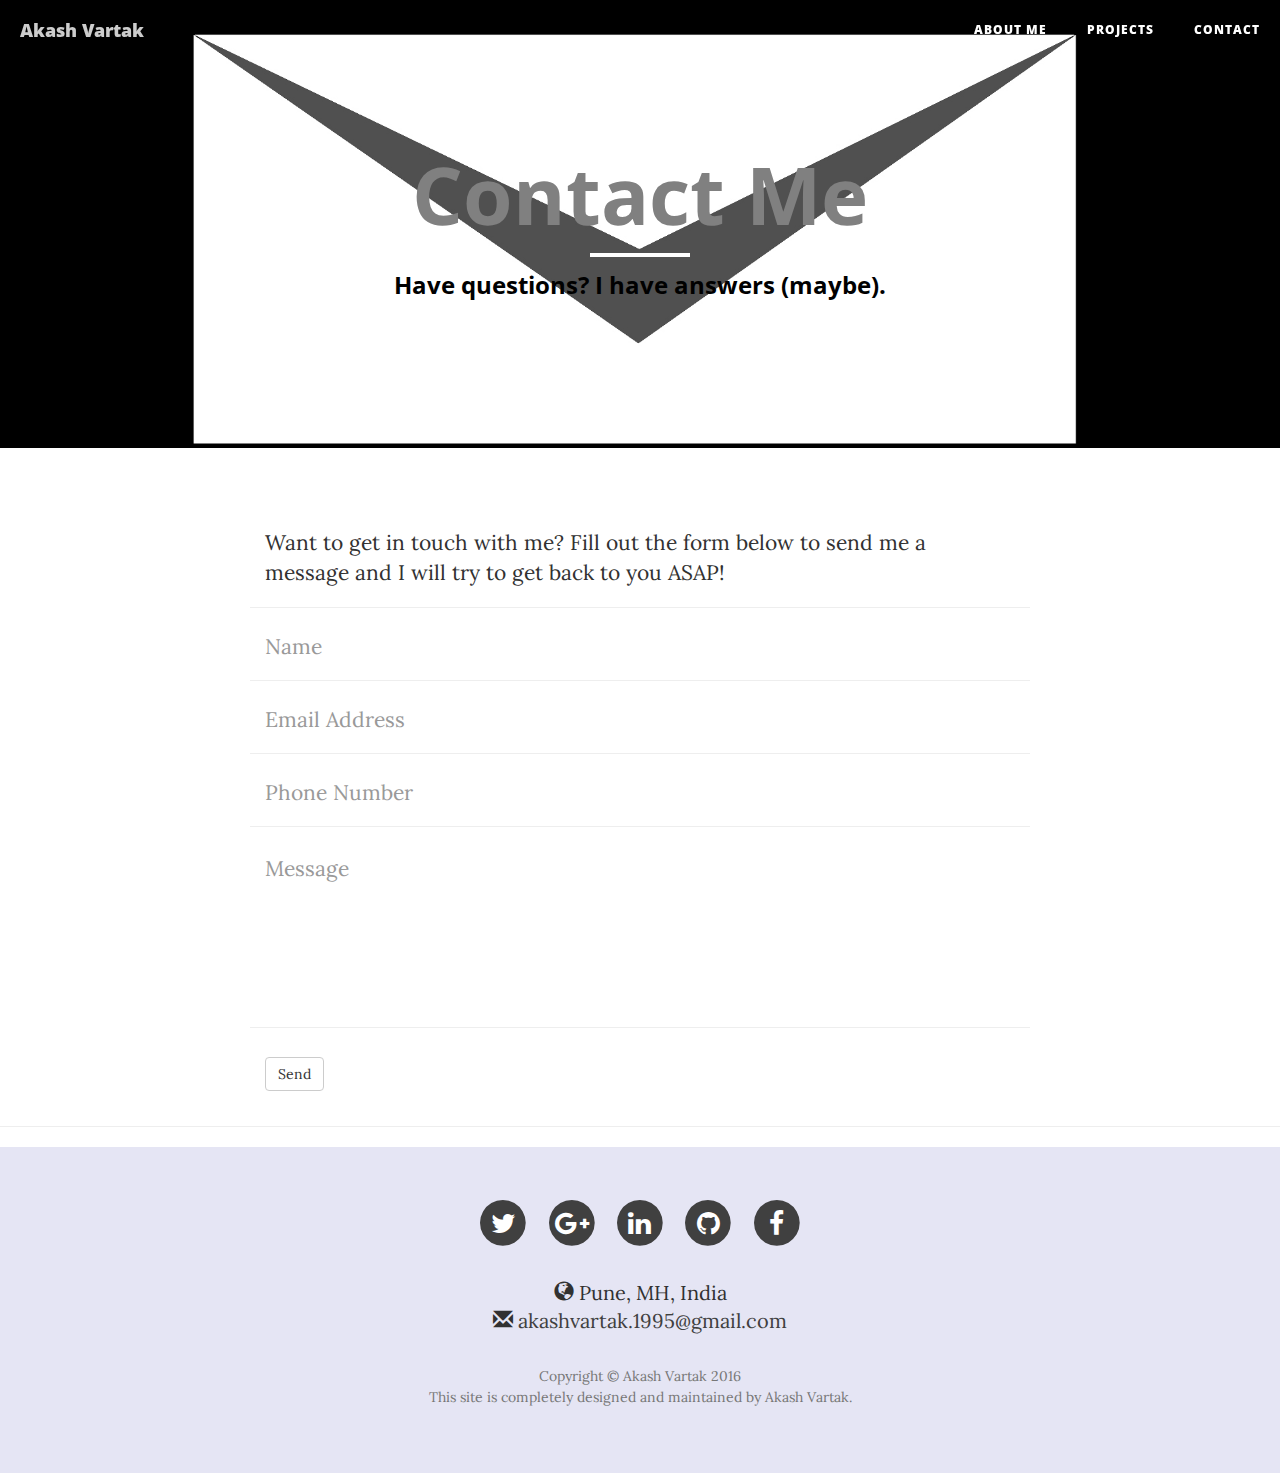
==== commit 8e3079b7: "silly mistake" ====
--- a/contact.html
+++ b/contact.html
@@ -141,7 +141,7 @@
                                 </span>
                             </a>
                         </li>
-                        <l id="iconsa"i>
+                        <li id="iconsa">
                             <a href="https://in.linkedin.com/in/akash-vartak-b670a9102">
                                 <span class="fa-stack fa-lg">
                                     <i class="fa fa-circle fa-stack-2x"></i>
